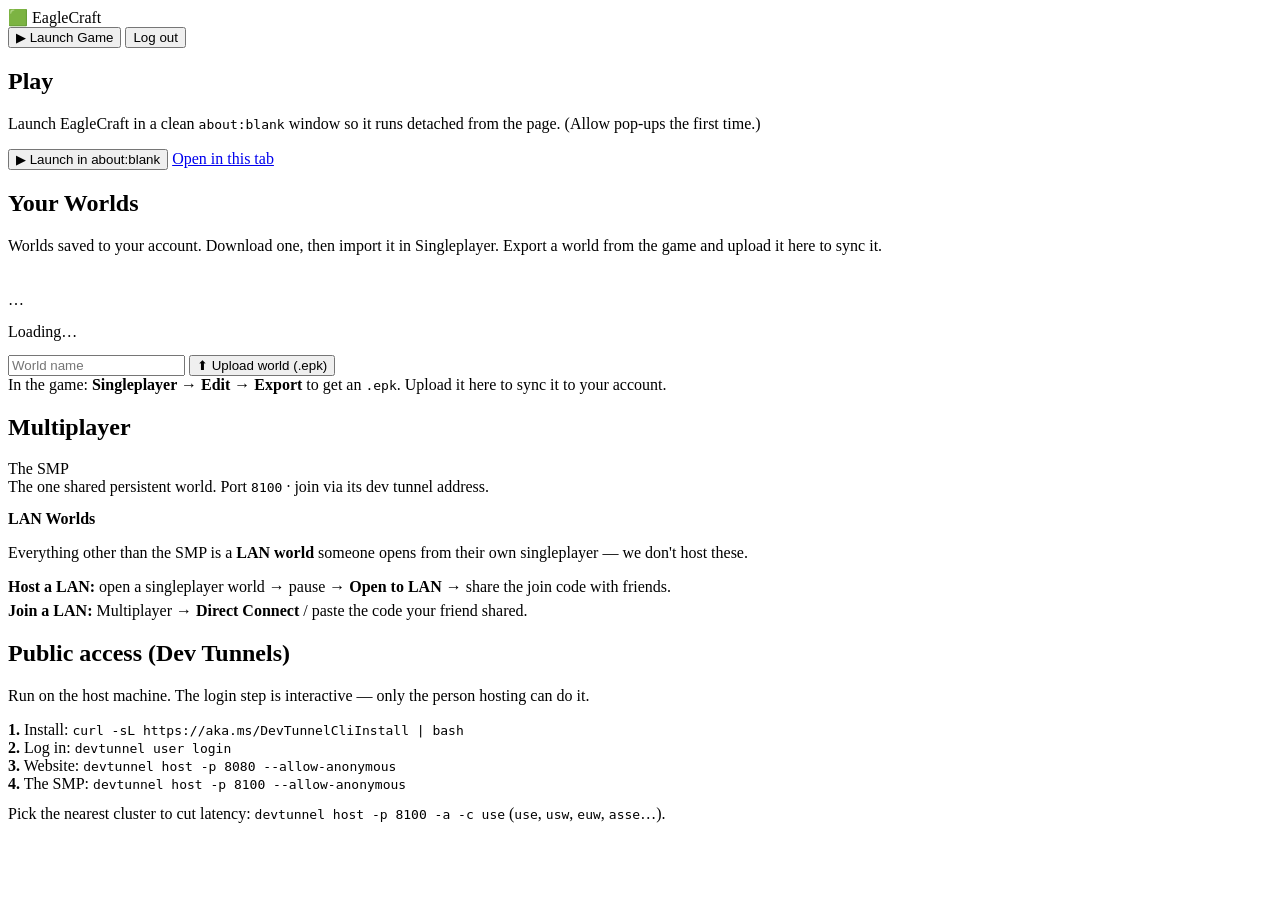
==== web/dashboard.html @ 2e4fe36c "EagleCraft: browser Minecraft platform + SMP Web app (pure stdlib Python): student accounts, per-acc" ====
<!DOCTYPE html>
<html lang="en">
<head>
<meta charset="utf-8">
<meta name="viewport" content="width=device-width, initial-scale=1">
<title>EagleCraft — Dashboard</title>
<link rel="stylesheet" href="/static/style.css">
</head>
<body>
<div class="topbar">
  <div class="logo"><span class="cube">🟩</span> EagleCraft</div>
  <div class="spacer"></div>
  <span class="who" id="who"></span>
  <button class="btn small" onclick="launchBlank()">▶ Launch Game</button>
  <button class="btn gray small" onclick="logout()">Log out</button>
</div>

<div class="wrap">
  <div class="card">
    <h2>Play</h2>
    <p class="sub">Launch EagleCraft in a clean <code>about:blank</code> window so it
      runs detached from the page. (Allow pop-ups the first time.)</p>
    <div class="row">
      <button class="btn" onclick="launchBlank()">▶ Launch in about:blank</button>
      <a class="btn gray" href="/play">Open in this tab</a>
    </div>
  </div>

  <div class="grid2">
    <!-- WORLDS -->
    <div class="card">
      <h2>Your Worlds</h2>
      <p class="sub">Worlds saved to your account. Download one, then import it in
        Singleplayer. Export a world from the game and upload it here to sync it.</p>

      <div style="background:var(--panel-2);border:1px solid var(--line);border-radius:8px;height:14px;overflow:hidden;margin-bottom:6px">
        <div id="quota-bar" style="height:100%;width:0;background:var(--green);transition:width .3s"></div>
      </div>
      <div class="meta" id="quota-text" style="margin-bottom:14px">…</div>

      <div class="list" id="worlds"><div class="empty">Loading…</div></div>
      <div style="height:14px"></div>
      <div class="row">
        <input type="text" id="world-name" placeholder="World name" style="flex:1">
        <input type="file" id="world-file" accept=".epk,.zip,.bin" style="display:none" onchange="uploadWorld()">
        <button class="btn small" onclick="document.getElementById('world-file').click()">⬆ Upload world (.epk)</button>
      </div>
      <div class="msg" id="world-msg"></div>
      <div class="note">In the game: <b>Singleplayer → Edit → Export</b> to get an
        <code>.epk</code>. Upload it here to sync it to your account.</div>
    </div>

    <!-- MULTIPLAYER -->
    <div class="card">
      <h2>Multiplayer</h2>

      <div class="item" style="margin-bottom:14px">
        <div class="grow">
          <div class="title">The SMP <span id="smp-status"></span></div>
          <div class="meta">The one shared persistent world. Port
            <code id="smp-port">8100</code> · join via its dev tunnel address.</div>
          <div id="smp-controls" style="margin-top:8px"></div>
          <div class="msg" id="smp-msg"></div>
        </div>
      </div>

      <div id="smp-console" style="display:none">
        <h2 style="font-size:15px;margin-bottom:6px">Server Console (admin)</h2>
        <pre id="console-out" style="background:#11141a;border:1px solid var(--line);border-radius:8px;padding:10px;height:150px;overflow:auto;font-size:11px;margin:0 0 8px">…</pre>
        <div class="row">
          <input type="text" id="console-cmd" placeholder="e.g. op YourName   ·   setspawn   ·   eco give YourName 1000"
                 style="flex:1;font-family:monospace" onkeydown="if(event.key==='Enter')sendCmd()">
          <button class="btn small" onclick="sendCmd()">Send</button>
        </div>
        <div class="note" style="margin-top:8px">
          Set up spawn &amp; shop: <code>op &lt;yourName&gt;</code> then in-game use
          <code>/setspawn</code>, and place signs — line 1 <code>[Buy]</code> or
          <code>[Sell]</code>, line 2 amount, line 3 item, line 4 price.
        </div>
      </div>

      <h2 style="font-size:16px">LAN Worlds</h2>
      <p class="sub">Everything other than the SMP is a <b>LAN world</b> someone opens
        from their own singleplayer — we don't host these.</p>
      <div class="note">
        <div><b>Host a LAN:</b> open a singleplayer world → pause → <b>Open to LAN</b>
          → share the join code with friends.</div>
        <div style="margin-top:6px"><b>Join a LAN:</b> Multiplayer → <b>Direct Connect</b>
          / paste the code your friend shared.</div>
      </div>
    </div>
  </div>

  <div class="card" id="tunnel-card">
    <h2>Public access (Dev Tunnels)</h2>
    <p class="sub">Run on the host machine. The login step is interactive — only the
      person hosting can do it.</p>
    <div class="note" style="border-color:var(--green)">
      <div><b>1.</b> Install: <code>curl -sL https://aka.ms/DevTunnelCliInstall | bash</code></div>
      <div><b>2.</b> Log in: <code>devtunnel user login</code></div>
      <div><b>3.</b> Website: <code>devtunnel host -p <span id="webport">8080</span> --allow-anonymous</code></div>
      <div><b>4.</b> The SMP: <code>devtunnel host -p 8100 --allow-anonymous</code></div>
    </div>
    <p class="sub" style="margin-top:12px">Pick the nearest cluster to cut latency:
      <code>devtunnel host -p 8100 -a -c use</code> (<code>use</code>, <code>usw</code>,
      <code>euw</code>, <code>asse</code>…).</p>
  </div>
</div>

<script src="/static/app.js"></script>
<script src="/static/dashboard.js"></script>
</body>
</html>
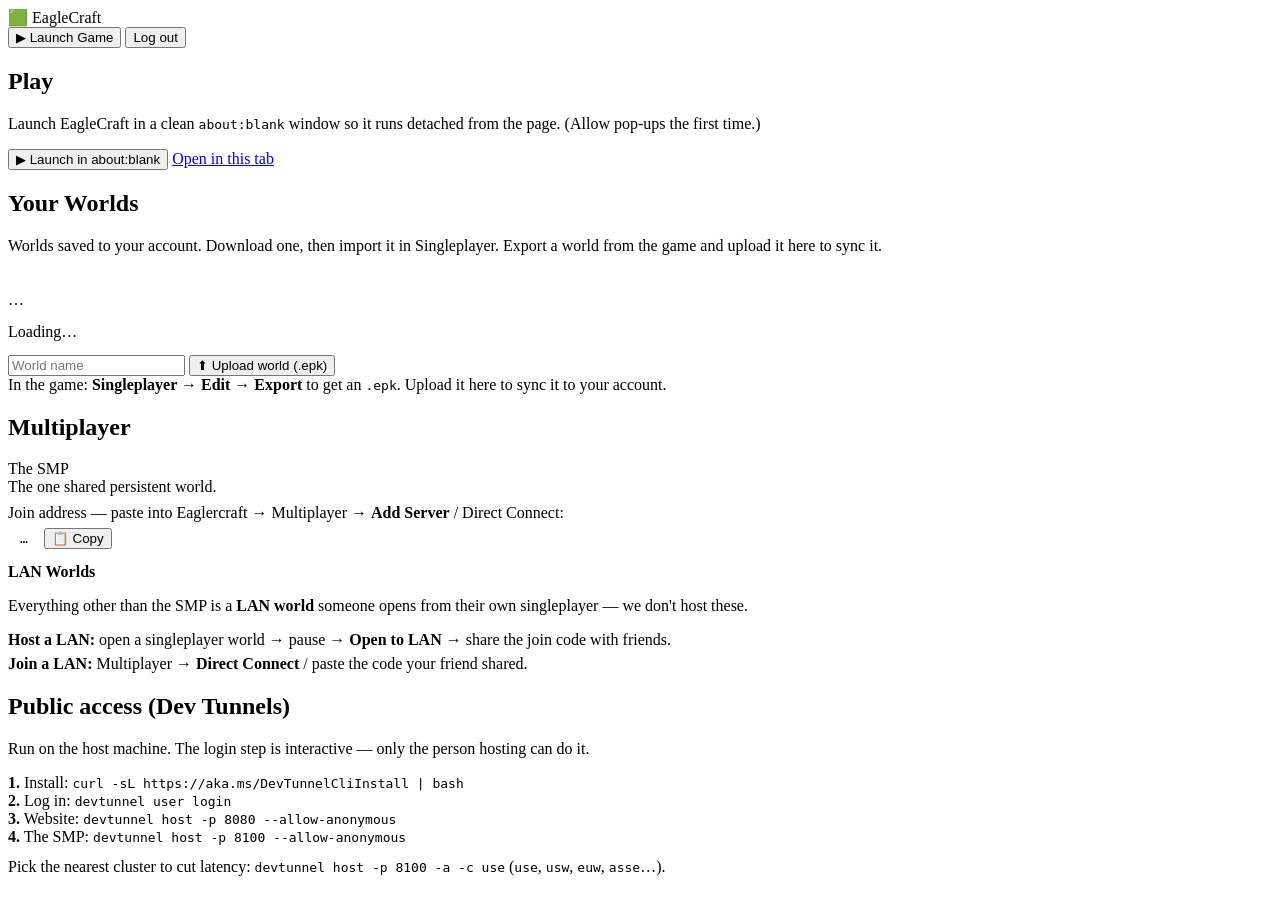
==== commit d828e055: "Fix about:blank launch + offline + SMP copy-paste address - Real bug found via browser testing: abou" ====
--- a/web/dashboard.html
+++ b/web/dashboard.html
@@ -11,7 +11,7 @@
   <div class="logo"><span class="cube">🟩</span> EagleCraft</div>
   <div class="spacer"></div>
   <span class="who" id="who"></span>
-  <button class="btn small" onclick="launchBlank()">▶ Launch Game</button>
+  <button class="btn small" onclick="launchEagler()">▶ Launch Game</button>
   <button class="btn gray small" onclick="logout()">Log out</button>
 </div>
 
@@ -21,7 +21,7 @@
     <p class="sub">Launch EagleCraft in a clean <code>about:blank</code> window so it
       runs detached from the page. (Allow pop-ups the first time.)</p>
     <div class="row">
-      <button class="btn" onclick="launchBlank()">▶ Launch in about:blank</button>
+      <button class="btn" onclick="launchEagler()">▶ Launch in about:blank</button>
       <a class="btn gray" href="/play">Open in this tab</a>
     </div>
   </div>
@@ -57,9 +57,16 @@
       <div class="item" style="margin-bottom:14px">
         <div class="grow">
           <div class="title">The SMP <span id="smp-status"></span></div>
-          <div class="meta">The one shared persistent world. Port
-            <code id="smp-port">8100</code> · join via its dev tunnel address.</div>
-          <div id="smp-controls" style="margin-top:8px"></div>
+          <div class="meta">The one shared persistent world.</div>
+
+          <div class="meta" style="margin-top:8px">Join address — paste into
+            Eaglercraft → Multiplayer → <b>Add Server</b> / Direct Connect:</div>
+          <div class="row" style="margin-top:6px">
+            <code id="smp-addr" style="flex:1;min-width:0;overflow:auto;white-space:nowrap;padding:9px 12px">…</code>
+            <button class="btn small" id="smp-copy" onclick="copyAddr()">📋 Copy</button>
+          </div>
+
+          <div id="smp-controls" style="margin-top:10px"></div>
           <div class="msg" id="smp-msg"></div>
         </div>
       </div>
@@ -108,6 +115,7 @@
 </div>
 
 <script src="/static/app.js"></script>
+<script src="/static/launch.js"></script>
 <script src="/static/dashboard.js"></script>
 </body>
 </html>
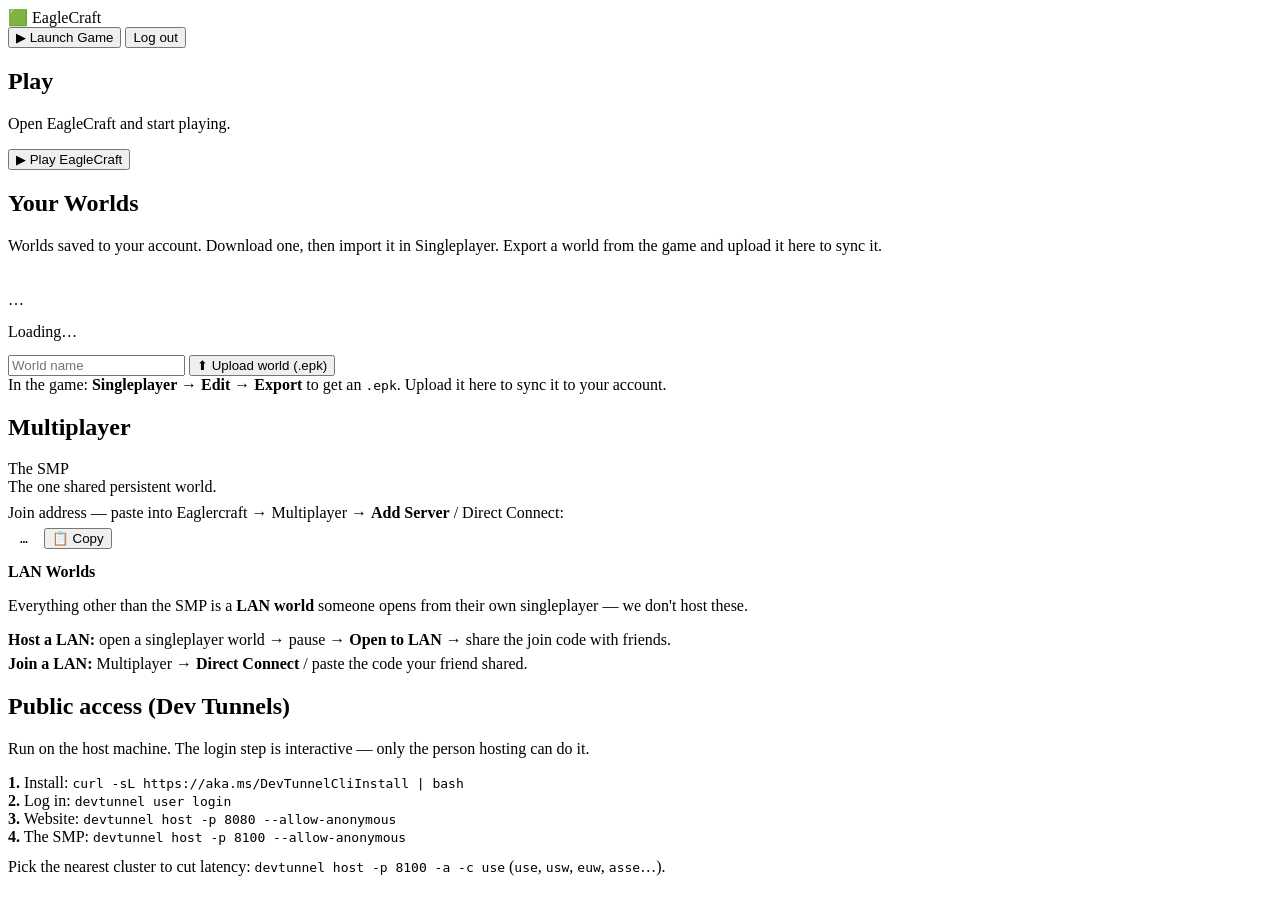
==== commit b0827b49: "Remove the about:blank launcher; stop caching the site's own js for a week Every entry point opened " ====
--- a/web/dashboard.html
+++ b/web/dashboard.html
@@ -18,11 +18,9 @@
 <div class="wrap">
   <div class="card">
     <h2>Play</h2>
-    <p class="sub">Launch EagleCraft in a clean <code>about:blank</code> window so it
-      runs detached from the page. (Allow pop-ups the first time.)</p>
+    <p class="sub">Open EagleCraft and start playing.</p>
     <div class="row">
-      <button class="btn" onclick="launchEagler()">▶ Launch in about:blank</button>
-      <a class="btn gray" href="/play">Open in this tab</a>
+      <button class="btn" onclick="launchEagler()">▶ Play EagleCraft</button>
     </div>
   </div>
 
@@ -75,14 +73,15 @@
         <h2 style="font-size:15px;margin-bottom:6px">Server Console (admin)</h2>
         <pre id="console-out" style="background:#11141a;border:1px solid var(--line);border-radius:8px;padding:10px;height:150px;overflow:auto;font-size:11px;margin:0 0 8px">…</pre>
         <div class="row">
-          <input type="text" id="console-cmd" placeholder="e.g. op YourName   ·   setspawn   ·   eco give YourName 1000"
+          <input type="text" id="console-cmd" placeholder="e.g. op YourName   ·   time set day   ·   whitelist add Name"
                  style="flex:1;font-family:monospace" onkeydown="if(event.key==='Enter')sendCmd()">
           <button class="btn small" onclick="sendCmd()">Send</button>
         </div>
         <div class="note" style="margin-top:8px">
-          Set up spawn &amp; shop: <code>op &lt;yourName&gt;</code> then in-game use
-          <code>/setspawn</code>, and place signs — line 1 <code>[Buy]</code> or
-          <code>[Sell]</code>, line 2 amount, line 3 item, line 4 price.
+          Vanilla survival — no economy, no shops, no plugins. Commands go
+          straight into Paper's console. Get yourself op with
+          <code>op &lt;yourName&gt;</code>, then set the world spawn in-game with
+          <code>/setworldspawn</code>.
         </div>
       </div>
 
